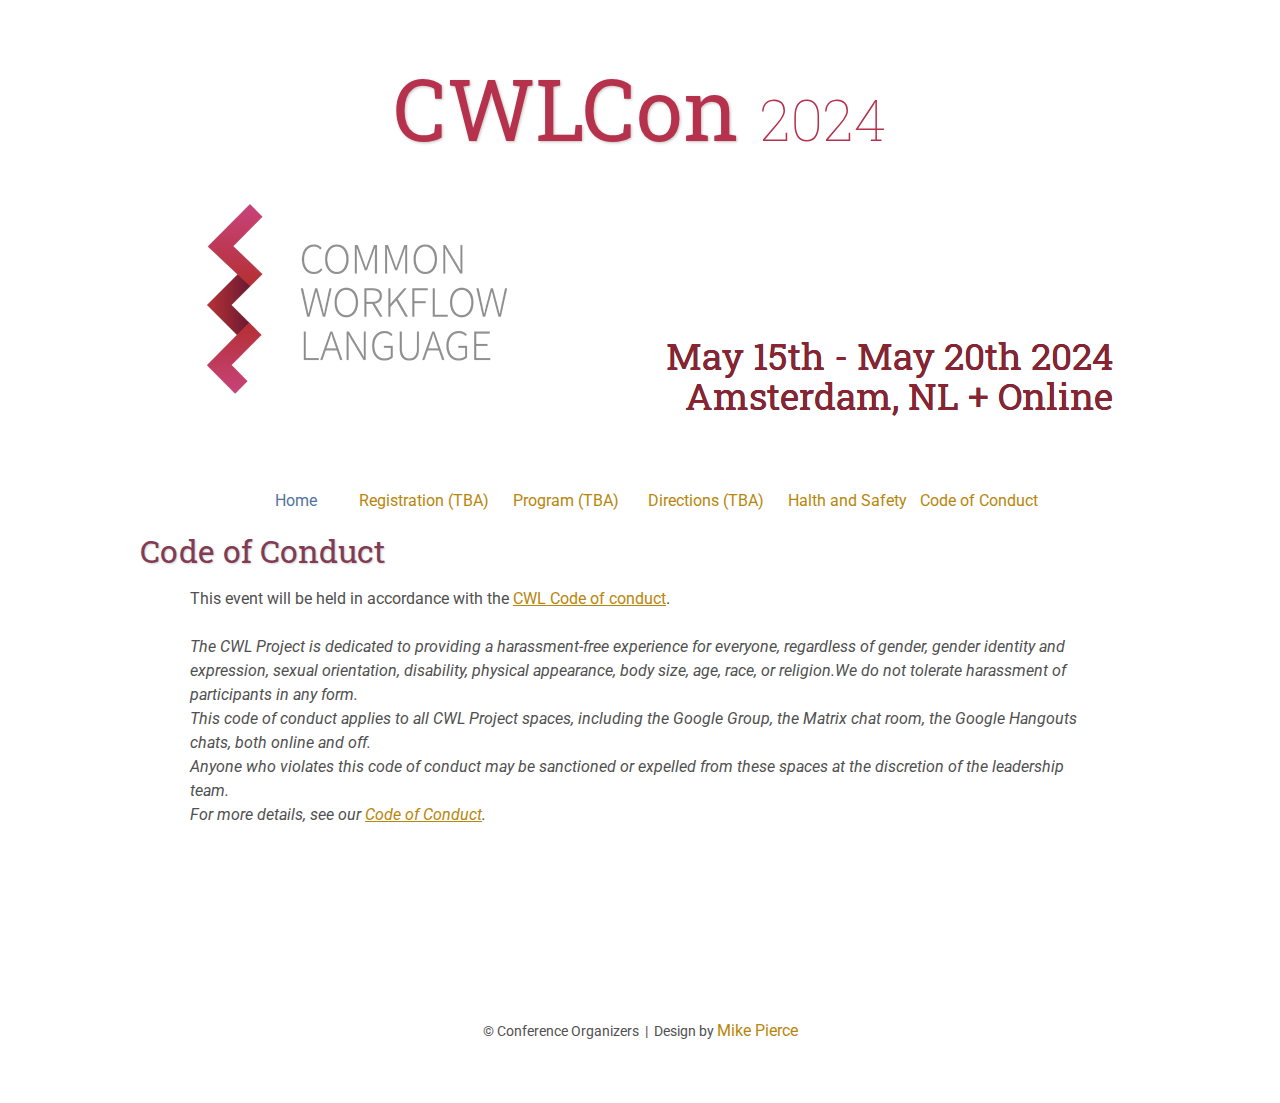
==== cwlcon2024-site/code_of_conduct/index.html @ ccccca8a "Code of Conduct and Health & Safety Pledges" ====
<!DOCTYPE html>
<html lang='en'>

<head>
    <base href="..">
    <link rel="shortcut icon" type="image/png" href="assets/favicon.png"/>
    <link rel="stylesheet" type="text/css" media="all" href="assets/main.css"/>
    <meta name="description" content="Conference Template">
    <meta name="resource-type" content="document">
    <meta name="distribution" content="global">
    <meta name="KeyWords" content="Conference">
    <title>Directions | Conference Template</title>
</head>

<body>

<div class="banner">
    <img src="assets/CWL-Logo-4k-1000-by-400.png" alt="Conference Template Banner">
    <div class="top-left">
        <span class="title1">CWL</span><span class="title2">Con</span> <span class="year">2024</span>
    </div>
    <div class="bottom-right">
        <p>May 15th - May 20th 2024</p>
        <p>Amsterdam, NL + Online</p>
    </div>
</div>
<table class="navigation">
    <tr>
        <td class="navigation">
            <a class="current" title="Conference Home Page" href="..">Home</a>
        </td>
        <td class="navigation">
            <a title="Register for the Conference" href="registration">Registration (TBA)</a>
        </td>
        <td class="navigation">
            <a title="Conference Program" href="program">Program (TBA)</a>
        </td>
        <td class="navigation">
            <a title="Directions to the Conference" href="directions">Directions (TBA)</a>
        </td>
        <td class="navigation">
            <a title="Health & Safety" href="health_and_safety">Halth and Safety</a>
        </td>
        <td class="navigation">
            <a title="Code of Conduct" href="code_of_conduct">Code of Conduct</a>
        </td>

    </tr>
</table>


<h2>Code of Conduct</h2>
<p>
    This event will be held in accordance with the <a href="https://www.commonwl.org/community/#code-of-conduct"> CWL Code of conduct</a>.
</p>
<p>
    <i>
        The CWL Project is dedicated to providing a harassment-free experience for everyone, regardless of gender, gender identity and expression, sexual orientation, disability, physical appearance, body size, age, race, or religion.We do not tolerate harassment of participants in any form.
        <br>This code of conduct applies to all CWL Project spaces, including the Google Group, the Matrix chat room, the Google Hangouts chats, both online and off.
        <br>Anyone who violates this code of conduct may be sanctioned or expelled from these spaces at the discretion of the leadership team.
        <br>For more details, see our <a href="https://github.com/common-workflow-language/common-workflow-language/blob/main/CODE_OF_CONDUCT.md">Code of Conduct</a>.</i>
</p>

<footer>
    &copy; Conference Organizers
    &nbsp;|&nbsp; Design by <a href="https://github.com/mikepierce">Mike Pierce</a>
</footer>

</body>
</html>
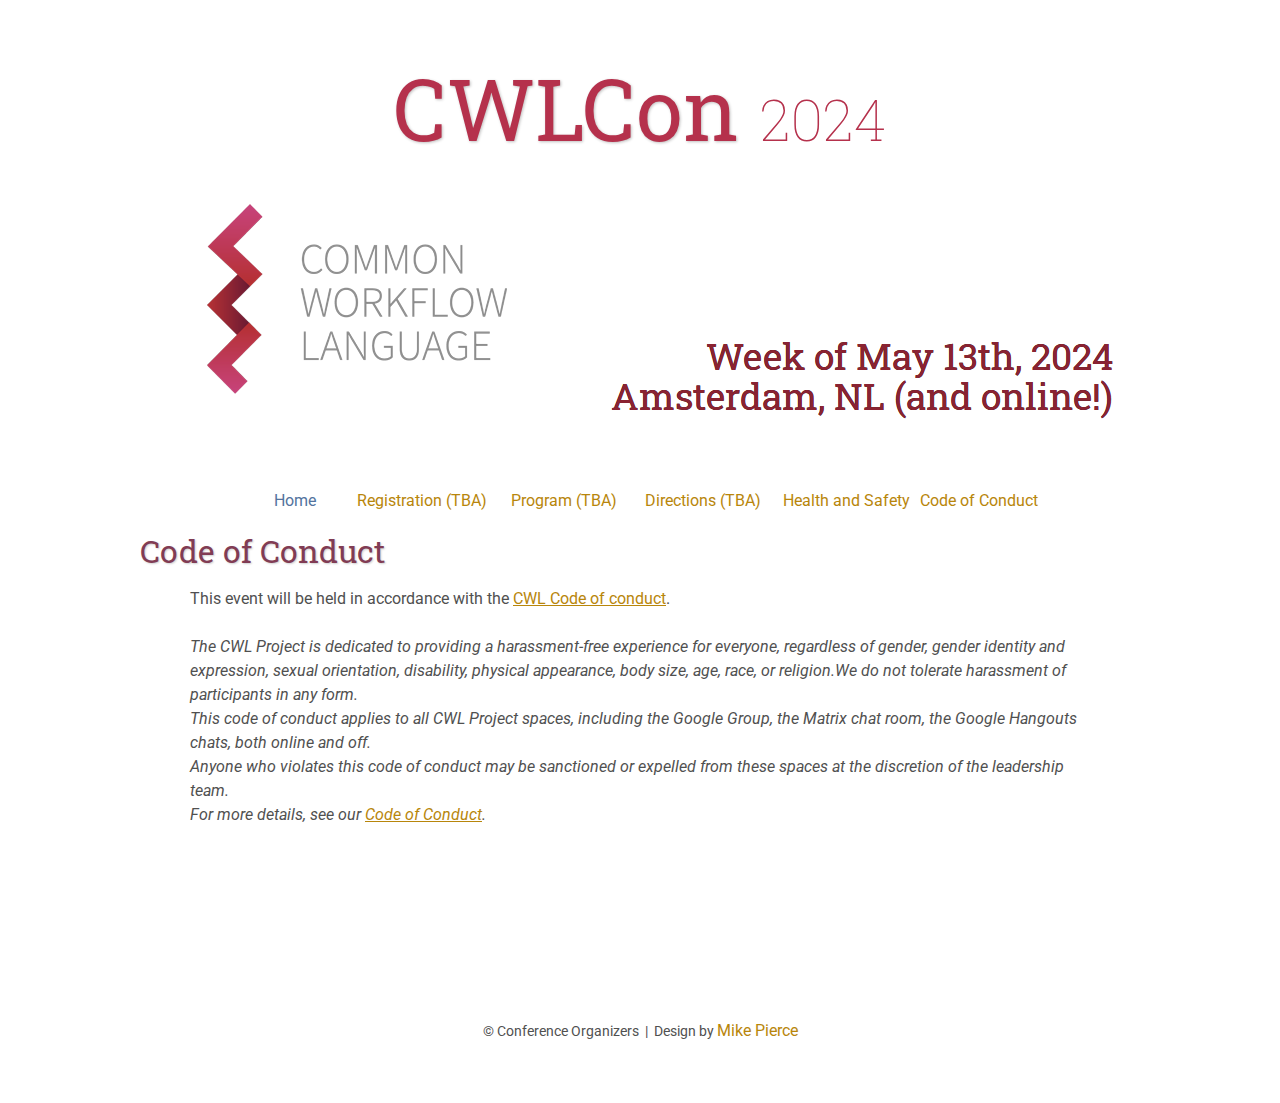
==== commit 5ec80886: "Synchronize changes to header" ====
--- a/cwlcon2024-site/code_of_conduct/index.html
+++ b/cwlcon2024-site/code_of_conduct/index.html
@@ -5,48 +5,48 @@
     <base href="..">
     <link rel="shortcut icon" type="image/png" href="assets/favicon.png"/>
     <link rel="stylesheet" type="text/css" media="all" href="assets/main.css"/>
-    <meta name="description" content="Conference Template">
     <meta name="resource-type" content="document">
     <meta name="distribution" content="global">
     <meta name="KeyWords" content="Conference">
-    <title>Directions | Conference Template</title>
+    <title>Code of Conduct | CWLCon 2024</title>
 </head>
 
 <body>
 
-<div class="banner">
-    <img src="assets/CWL-Logo-4k-1000-by-400.png" alt="Conference Template Banner">
-    <div class="top-left">
-        <span class="title1">CWL</span><span class="title2">Con</span> <span class="year">2024</span>
+    <div class="banner">
+        <img src="assets/CWL-Logo-4k-1000-by-400.png" alt="CWLCon 2024 Banner">
+        <div class="top-left">
+            <span class="title1">CWL</span><span class="title2">Con</span> <span class="year">2024</span>
+        </div>
+        <div class="bottom-right">
+            <p>Week of May 13th, 2024</p>
+            <p>Amsterdam, NL (and online!)</p>
+        </div>
     </div>
-    <div class="bottom-right">
-        <p>May 15th - May 20th 2024</p>
-        <p>Amsterdam, NL + Online</p>
-    </div>
-</div>
-<table class="navigation">
-    <tr>
-        <td class="navigation">
-            <a class="current" title="Conference Home Page" href="..">Home</a>
-        </td>
-        <td class="navigation">
-            <a title="Register for the Conference" href="registration">Registration (TBA)</a>
-        </td>
-        <td class="navigation">
-            <a title="Conference Program" href="program">Program (TBA)</a>
-        </td>
-        <td class="navigation">
-            <a title="Directions to the Conference" href="directions">Directions (TBA)</a>
-        </td>
-        <td class="navigation">
-            <a title="Health & Safety" href="health_and_safety">Halth and Safety</a>
-        </td>
-        <td class="navigation">
-            <a title="Code of Conduct" href="code_of_conduct">Code of Conduct</a>
-        </td>
 
-    </tr>
-</table>
+    <table class="navigation">
+        <tr>
+            <td class="navigation">
+                <a class="current" title="Conference Home Page" href=".">Home</a>
+            </td>
+            <td class="navigation">
+                <a title="Register for the Conference" href="registration">Registration (TBA)</a>
+            </td>
+            <td class="navigation">
+                <a title="Conference Program" href="program">Program (TBA)</a>
+            </td>
+            <td class="navigation">
+                <a title="Directions to the Conference" href="directions">Directions (TBA)</a>
+            </td>
+            <td class="navigation">
+                <a title="Health & Safety" href="health_and_safety">Health and Safety</a>
+            </td>
+            <td class="navigation">
+                <a title="Code of Conduct" href="code_of_conduct">Code of Conduct</a>
+            </td>
+
+        </tr>
+    </table>
 
 
 <h2>Code of Conduct</h2>
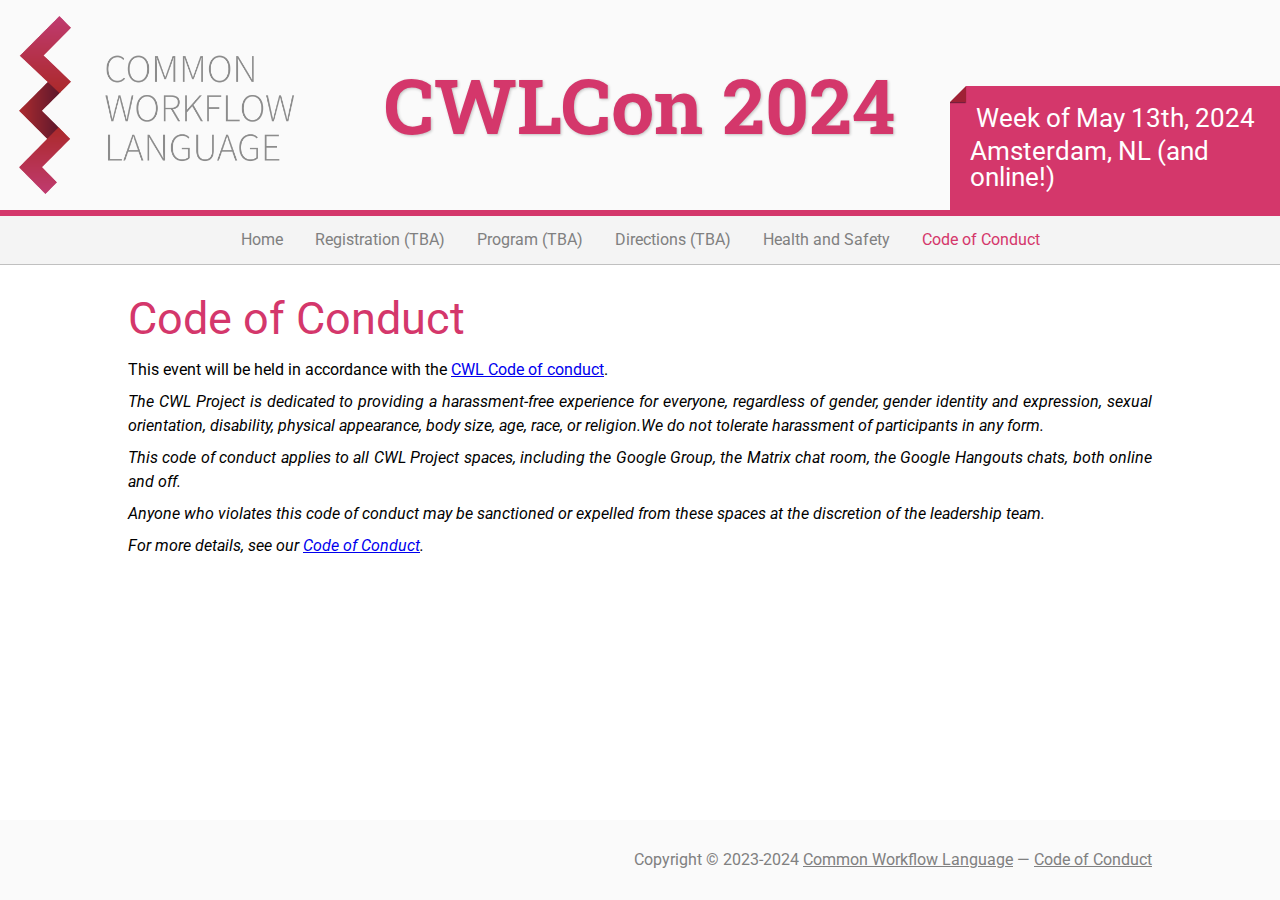
==== commit f2eb0463: "Update remaining sections, adjust styles as needed. Ready for review." ====
--- a/cwlcon2024-site/code_of_conduct/index.html
+++ b/cwlcon2024-site/code_of_conduct/index.html
@@ -4,6 +4,7 @@
 <head>
     <base href="..">
     <link rel="shortcut icon" type="image/png" href="assets/favicon.png"/>
+    <link rel="stylesheet" type="text/css" media="all" href="assets/reset.css"/>
     <link rel="stylesheet" type="text/css" media="all" href="assets/main.css"/>
     <meta name="resource-type" content="document">
     <meta name="distribution" content="global">
@@ -13,58 +14,74 @@
 
 <body>
 
-    <div class="banner">
-        <img src="assets/CWL-Logo-4k-1000-by-400.png" alt="CWLCon 2024 Banner">
-        <div class="top-left">
-            <span class="title1">CWL</span><span class="title2">Con</span> <span class="year">2024</span>
+    <header>
+        <div>
+            <img
+              src="assets/cwl_logo.png"
+              alt="Conference Template Banner"
+            />
         </div>
-        <div class="bottom-right">
-            <p>Week of May 13th, 2024</p>
-            <p>Amsterdam, NL (and online!)</p>
+        <div>
+            <h1 role="doc-subtitle">
+                <a href="">CWLCon 2024</a>
+            </h1>
         </div>
-    </div>
+        <div>
+            <span>Week of May 13th, 2024</span>
+            <span>Amsterdam, NL (and online!)</span>
+        </div>
+    </header>
 
-    <table class="navigation">
-        <tr>
-            <td class="navigation">
-                <a class="current" title="Conference Home Page" href=".">Home</a>
-            </td>
-            <td class="navigation">
+    <nav>
+        <ol>
+            <li>
+                <a title="Conference Home Page" href="">Home</a>
+            </li>
+            <li>
                 <a title="Register for the Conference" href="registration">Registration (TBA)</a>
-            </td>
-            <td class="navigation">
+            </li>
+            <li>
                 <a title="Conference Program" href="program">Program (TBA)</a>
-            </td>
-            <td class="navigation">
+            </li>
+            <li>
                 <a title="Directions to the Conference" href="directions">Directions (TBA)</a>
-            </td>
-            <td class="navigation">
+            </li>
+            <li>
                 <a title="Health & Safety" href="health_and_safety">Health and Safety</a>
-            </td>
-            <td class="navigation">
-                <a title="Code of Conduct" href="code_of_conduct">Code of Conduct</a>
-            </td>
+            </li>
+            <li>
+                <a class="current" title="Code of Conduct" href="code_of_conduct">Code of Conduct</a>
+            </li>
+        </ol>
+    </nav>
 
-        </tr>
-    </table>
+    <main>
+        <article>
+            <section>
+                <h2>Code of Conduct</h2>
+                <p>
+                    This event will be held in accordance with the
+                    <a href="https://www.commonwl.org/community/#code-of-conduct"> CWL Code of conduct</a>.
+                </p>
+                <p>
+                    <i>The CWL Project is dedicated to providing a harassment-free experience for everyone, regardless of gender, gender identity and expression, sexual orientation, disability, physical appearance, body size, age, race, or religion.We do not tolerate harassment of participants in any form.</i>
+                </p>
+                <p>
+                    <i>This code of conduct applies to all CWL Project spaces, including the Google Group, the Matrix chat room, the Google Hangouts chats, both online and off.</i>
+                </p>
+                <p>
+                    <i>Anyone who violates this code of conduct may be sanctioned or expelled from these spaces at the discretion of the leadership team.</i>
+                </p>
+                <p>
+                    <i>For more details, see our <a href="https://github.com/common-workflow-language/common-workflow-language/blob/main/CODE_OF_CONDUCT.md">Code of Conduct</a>.</i>
+                </p>
+            </section>
+        </article>
+    </main>
 
-
-<h2>Code of Conduct</h2>
-<p>
-    This event will be held in accordance with the <a href="https://www.commonwl.org/community/#code-of-conduct"> CWL Code of conduct</a>.
-</p>
-<p>
-    <i>
-        The CWL Project is dedicated to providing a harassment-free experience for everyone, regardless of gender, gender identity and expression, sexual orientation, disability, physical appearance, body size, age, race, or religion.We do not tolerate harassment of participants in any form.
-        <br>This code of conduct applies to all CWL Project spaces, including the Google Group, the Matrix chat room, the Google Hangouts chats, both online and off.
-        <br>Anyone who violates this code of conduct may be sanctioned or expelled from these spaces at the discretion of the leadership team.
-        <br>For more details, see our <a href="https://github.com/common-workflow-language/common-workflow-language/blob/main/CODE_OF_CONDUCT.md">Code of Conduct</a>.</i>
-</p>
-
-<footer>
-    &copy; Conference Organizers
-    &nbsp;|&nbsp; Design by <a href="https://github.com/mikepierce">Mike Pierce</a>
-</footer>
+    <footer>
+        <p>Copyright &copy; 2023-2024 <a href="https://www.commonwl.org/">Common Workflow Language</a> &mdash; <a href="code_of_conduct">Code of Conduct</a></p>
+    </footer>
 
 </body>
 </html>
